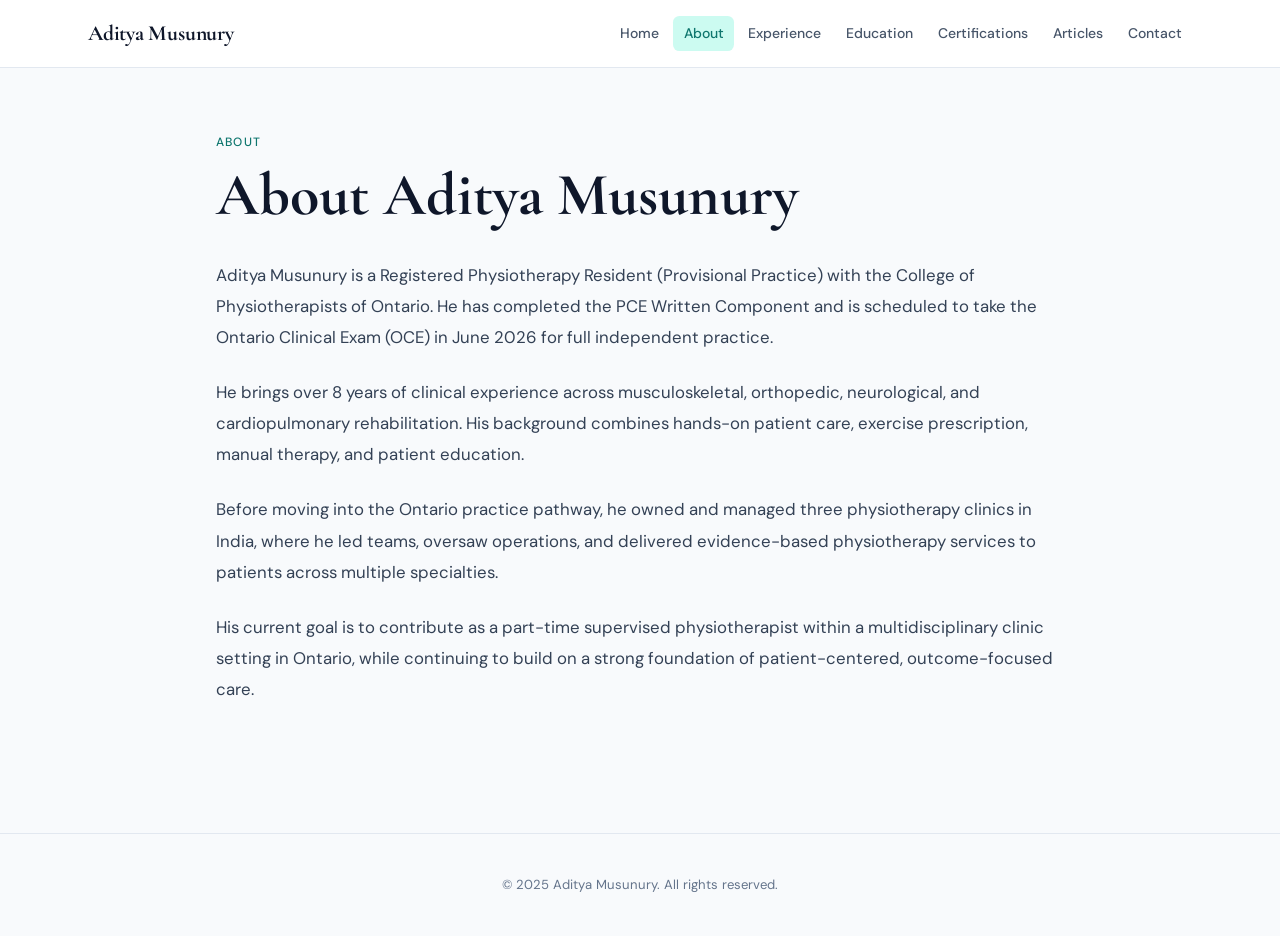
==== about.html @ bab48f45 "Add files via upload Initial upload" ====
<!DOCTYPE html>
<html lang="en">
<head>
  <meta charset="UTF-8" />
  <meta name="viewport" content="width=device-width, initial-scale=1.0" />
  <title>About | Aditya Musunury</title>
  <link rel="stylesheet" href="style.css" />
</head>
<body>

  <div id="site-nav"></div>

  <main class="page-sm">
    <p class="eyebrow fade-up">About</p>
    <h1 class="fade-up">About Aditya Musunury</h1>

    <div class="mt-4 stack fade-up" style="font-size:1.05rem; line-height:1.85;">
      <p>
        Aditya Musunury is a Registered Physiotherapy Resident (Provisional Practice)
        with the College of Physiotherapists of Ontario. He has completed the PCE
        Written Component and is scheduled to take the Ontario Clinical Exam (OCE)
        in June 2026 for full independent practice.
      </p>
      <p>
        He brings over 8 years of clinical experience across musculoskeletal,
        orthopedic, neurological, and cardiopulmonary rehabilitation. His
        background combines hands-on patient care, exercise prescription,
        manual therapy, and patient education.
      </p>
      <p>
        Before moving into the Ontario practice pathway, he owned and managed
        three physiotherapy clinics in India, where he led teams, oversaw
        operations, and delivered evidence-based physiotherapy services to
        patients across multiple specialties.
      </p>
      <p>
        His current goal is to contribute as a part-time supervised
        physiotherapist within a multidisciplinary clinic setting in Ontario,
        while continuing to build on a strong foundation of patient-centered,
        outcome-focused care.
      </p>
    </div>
  </main>

  <footer>© 2025 Aditya Musunury. All rights reserved.</footer>

  <script src="nav.js"></script>
</body>
</html>
---- style.css ----
@import url('https://fonts.googleapis.com/css2?family=Cormorant+Garamond:wght@400;600;700&family=DM+Sans:wght@300;400;500&display=swap');

*, *::before, *::after { box-sizing: border-box; margin: 0; padding: 0; }

:root {
  --teal:        #0f766e;
  --teal-dark:   #0d5c56;
  --teal-light:  #ccfbf1;
  --slate-900:   #0f172a;
  --slate-700:   #334155;
  --slate-600:   #475569;
  --slate-500:   #64748b;
  --slate-300:   #cbd5e1;
  --slate-200:   #e2e8f0;
  --slate-100:   #f1f5f9;
  --slate-50:    #f8fafc;
  --white:       #ffffff;
  --radius:      1rem;
  --shadow:      0 1px 4px rgba(0,0,0,.06), 0 4px 16px rgba(0,0,0,.06);
}

html { scroll-behavior: smooth; }

body {
  font-family: 'DM Sans', sans-serif;
  font-weight: 400;
  background: var(--slate-50);
  color: var(--slate-700);
  line-height: 1.7;
  -webkit-font-smoothing: antialiased;
}

/* ── Navbar ───────────────────────────────────────────── */
#site-nav {
  position: sticky;
  top: 0;
  z-index: 50;
  background: var(--white);
  border-bottom: 1px solid var(--slate-200);
}
#site-nav .nav-inner {
  max-width: 72rem;
  margin: 0 auto;
  padding: .95rem 1.5rem;
  display: flex;
  flex-wrap: wrap;
  align-items: center;
  justify-content: space-between;
  gap: 1rem;
}
#site-nav .nav-brand {
  font-family: 'Cormorant Garamond', serif;
  font-size: 1.35rem;
  font-weight: 700;
  color: var(--slate-900);
  text-decoration: none;
  letter-spacing: -.01em;
}
#site-nav .nav-links { display: flex; flex-wrap: wrap; gap: .25rem; }
#site-nav .nav-links a {
  font-size: .875rem;
  font-weight: 500;
  color: var(--slate-600);
  text-decoration: none;
  padding: .35rem .65rem;
  border-radius: .4rem;
  transition: background .15s, color .15s;
}
#site-nav .nav-links a:hover,
#site-nav .nav-links a.active { background: var(--teal-light); color: var(--teal); }

/* ── Layout ───────────────────────────────────────────── */
.page { max-width: 72rem; margin: 0 auto; padding: 4rem 1.5rem; }
.page-sm { max-width: 56rem; margin: 0 auto; padding: 4rem 1.5rem; }

/* ── Typography ───────────────────────────────────────── */
.eyebrow {
  font-size: .75rem;
  font-weight: 500;
  letter-spacing: .1em;
  text-transform: uppercase;
  color: var(--teal);
}
h1 {
  font-family: 'Cormorant Garamond', serif;
  font-size: clamp(2.5rem, 6vw, 3.75rem);
  font-weight: 700;
  color: var(--slate-900);
  line-height: 1.1;
  margin-top: .6rem;
}
h2 {
  font-family: 'Cormorant Garamond', serif;
  font-size: 1.6rem;
  font-weight: 600;
  color: var(--slate-900);
}
h3 { font-size: 1rem; font-weight: 500; color: var(--slate-900); }
p { color: var(--slate-700); }

/* ── Cards ────────────────────────────────────────────── */
.card {
  background: var(--white);
  border: 1px solid var(--slate-200);
  border-radius: var(--radius);
  padding: 1.75rem;
  box-shadow: var(--shadow);
}
.card-grid { display: grid; gap: 1.25rem; }
.card-grid-2 { grid-template-columns: repeat(auto-fill, minmax(280px, 1fr)); }

/* ── Buttons ──────────────────────────────────────────── */
.btn {
  display: inline-block;
  padding: .7rem 1.4rem;
  border-radius: .6rem;
  font-size: .9rem;
  font-weight: 500;
  text-decoration: none;
  transition: background .15s, transform .1s;
}
.btn:active { transform: scale(.98); }
.btn-primary { background: var(--teal); color: var(--white); }
.btn-primary:hover { background: var(--teal-dark); }
.btn-outline { border: 1px solid var(--slate-300); color: var(--slate-700); }
.btn-outline:hover { background: var(--slate-100); }

/* ── Utility ──────────────────────────────────────────── */
.mt-1 { margin-top: .35rem; }
.mt-2 { margin-top: .75rem; }
.mt-3 { margin-top: 1.25rem; }
.mt-4 { margin-top: 2rem; }
.mt-5 { margin-top: 3rem; }
.text-sm { font-size: .85rem; color: var(--slate-500); }
.text-teal { color: var(--teal); font-weight: 500; }
.stack > * + * { margin-top: 1.5rem; }

/* ── Hero (home) ──────────────────────────────────────── */
.hero { display: grid; grid-template-columns: 1fr 1fr; gap: 4rem; align-items: center; }
.hero-sub { font-size: 1.35rem; color: var(--slate-600); margin-top: .5rem; }
.hero-body { font-size: 1.05rem; line-height: 1.8; margin-top: 1.25rem; }
.hero-actions { display: flex; gap: 1rem; margin-top: 2rem; flex-wrap: wrap; }
.hero-img { border-radius: 1.5rem; overflow: hidden; box-shadow: 0 8px 40px rgba(0,0,0,.12); border: 1px solid var(--slate-200); }
.hero-img img { display: block; width: 100%; height: auto; }

/* ── Article card ─────────────────────────────────────── */
.article-card {
  display: block;
  text-decoration: none;
  background: var(--white);
  border: 1px solid var(--slate-200);
  border-radius: var(--radius);
  padding: 1.75rem;
  box-shadow: var(--shadow);
  transition: box-shadow .2s, transform .2s;
}
.article-card:hover { box-shadow: 0 8px 32px rgba(0,0,0,.1); transform: translateY(-2px); }
.article-card h2 { font-size: 1.3rem; margin-bottom: .5rem; }
.article-card .excerpt { font-size: .95rem; color: var(--slate-600); margin-top: .5rem; line-height: 1.7; }
.article-card .read-more { margin-top: 1rem; font-size: .9rem; color: var(--teal); font-weight: 500; }

/* ── Experience / Education card ──────────────────────── */
.exp-card { }
.exp-card h2 { margin-bottom: .3rem; }
.exp-org { color: var(--teal); font-weight: 500; }
.exp-meta { font-size: .85rem; color: var(--slate-500); margin-top: .15rem; }
.exp-card ul { margin-top: 1rem; padding-left: 1.25rem; }
.exp-card ul li { margin-bottom: .4rem; line-height: 1.7; }

/* ── Article detail ───────────────────────────────────── */
.article-body { font-size: 1.05rem; line-height: 1.9; }
.article-body p + p { margin-top: 1.25rem; }
.disclaimer {
  margin-top: 2rem;
  padding: 1.25rem 1.5rem;
  background: var(--slate-100);
  border-radius: .75rem;
  font-size: .85rem;
  color: var(--slate-600);
  border-left: 3px solid var(--teal);
}

/* ── Contact ──────────────────────────────────────────── */
.contact-item { display: flex; gap: .75rem; align-items: baseline; }
.contact-label { color: var(--teal); font-weight: 500; min-width: 6rem; }
.contact-item a { color: #2563eb; }

/* ── Footer ───────────────────────────────────────────── */
footer {
  text-align: center;
  padding: 2.5rem 1.5rem;
  font-size: .82rem;
  color: var(--slate-500);
  border-top: 1px solid var(--slate-200);
  margin-top: 4rem;
}

/* ── Fade-in animation ────────────────────────────────── */
@keyframes fadeUp {
  from { opacity: 0; transform: translateY(18px); }
  to   { opacity: 1; transform: translateY(0); }
}
.fade-up { animation: fadeUp .5s ease both; }
.fade-up:nth-child(2) { animation-delay: .08s; }
.fade-up:nth-child(3) { animation-delay: .16s; }
.fade-up:nth-child(4) { animation-delay: .24s; }

/* ── Responsive ───────────────────────────────────────── */
@media (max-width: 768px) {
  .hero { grid-template-columns: 1fr; }
  .hero-img { max-width: 320px; margin: 0 auto; }
}
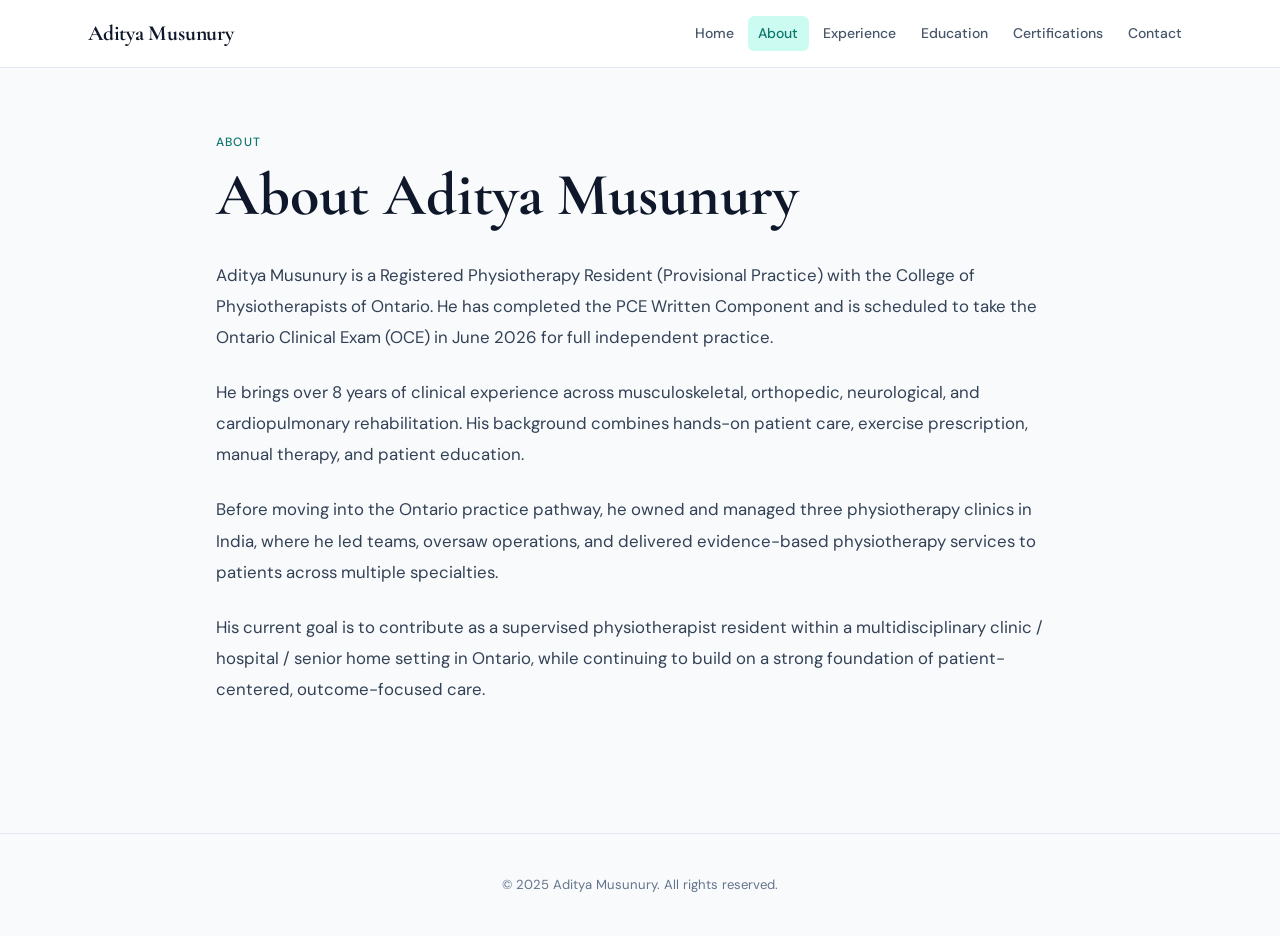
==== commit d97680f3: "Update about.html" ====
--- a/about.html
+++ b/about.html
@@ -34,8 +34,8 @@
         patients across multiple specialties.
       </p>
       <p>
-        His current goal is to contribute as a part-time supervised
-        physiotherapist within a multidisciplinary clinic setting in Ontario,
+        His current goal is to contribute as a supervised
+        physiotherapist resident within a multidisciplinary clinic / hospital / senior home setting in Ontario,
         while continuing to build on a strong foundation of patient-centered,
         outcome-focused care.
       </p>
